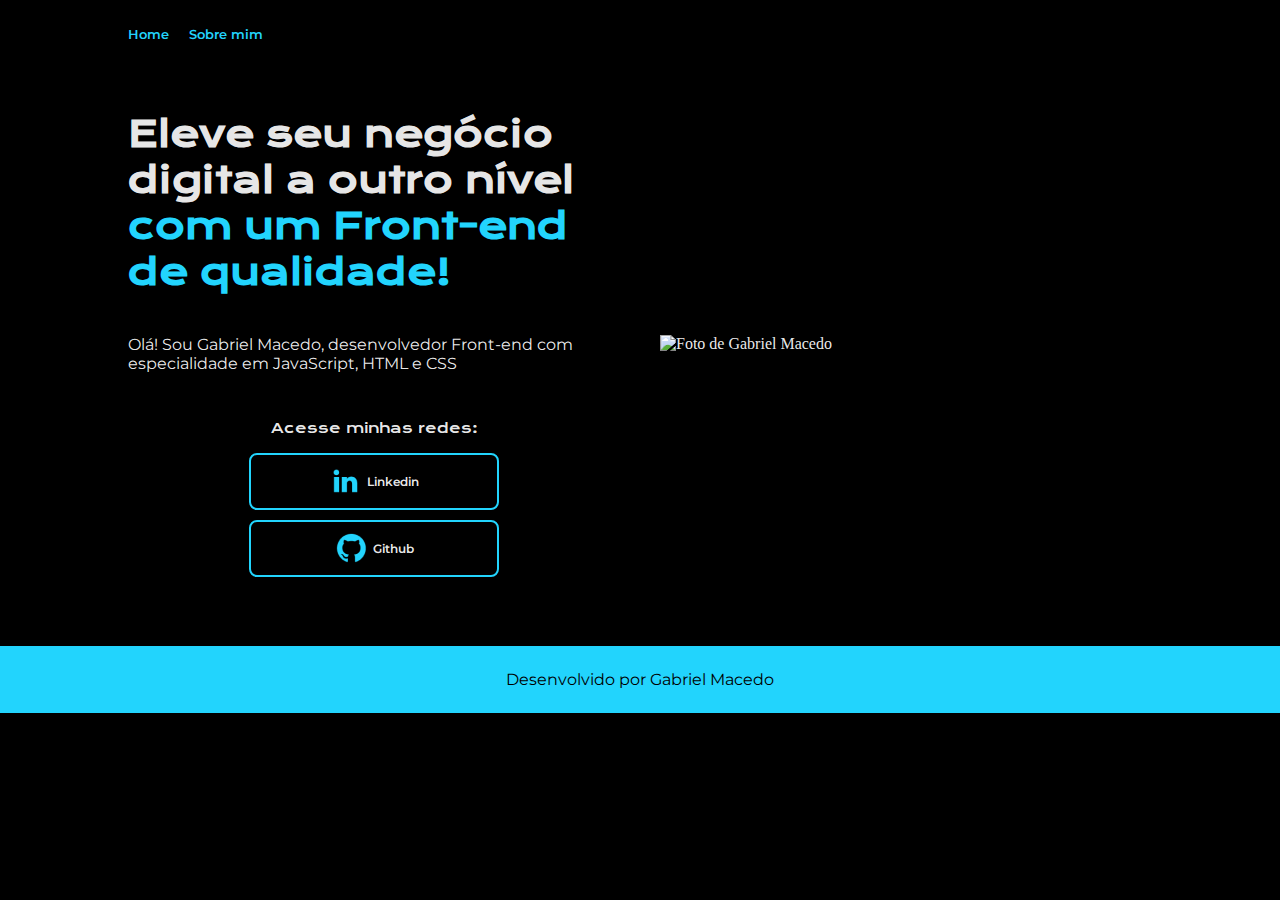
==== index.html @ 167f3924 "Add files via upload" ====
<!DOCTYPE html>
<html lang="pt-br">
<head>
    <meta charset="UTF-8">
    <meta http-equiv="X-UA-Compatible" content="IE=edge">
    <meta name="viewport" content="width=device-width, initial-scale=1.0">
    <title>Portfólio</title>
    <link rel="stylesheet" href="./styles/style.css">
</head>
<body>
    <header class="cabecalho">
        <nav class="cabecalho__menu"> 
            <a class="cabecalho__menu__link" href="index.html">Home</a>
            <a class="cabecalho__menu__link" href="about.html">Sobre mim</a>
        </nav>
    </header>
    <main class="apresentacao">
        <section class="apresentacao__conteudo">
            <h1 class="apresentacao__conteudo__titulo">Eleve seu negócio digital a outro nível <strong class="titulo-destaque">com um Front-end de qualidade!</strong></h1>
            <p class="apresentacao__conteudo__texto">Olá! Sou Gabriel Macedo, desenvolvedor Front-end com especialidade em JavaScript, HTML e CSS</p>
            <div class="apresentacao__links">
                <h2 class="apresentacao__links_subtitulo">Acesse minhas redes:</h2>
                <a class="apresentacao__links__navegacao" href="https://linkedin.com/in/gabriel-macedo-santos">
                    <img src="./assets/linkedin.png" >
                    Linkedin
                </a>
                <a class="apresentacao__links__navegacao" href="https://github.com/MGabrielSantos">
                    <img src="./assets/github.png" >
                    Github
                </a>
            </div>
        </section>
        <img class="apresentacao_imagem" src="./assets/Gabriel Macedo.jpeg" alt="Foto de Gabriel Macedo">
    </main>
    <footer class="rodape">
        <p>Desenvolvido por Gabriel Macedo</p>
    </footer>
</body>
</html>
---- styles/style.css ----
@import url('https://fonts.googleapis.com/css2?family=Krona+One&family=Montserrat&display=swap');

:root {
    --first-color: #000000;
    --second-color: #F6F6F6F6;
    --third-color: #22D4FD;
    --hover-color: #272727;

    --first-source: 'Krona One', sans-serif;
    --second-source: 'Montserrat', sans-serif;
}

*{
    margin: 0;
    padding: 0;
}

body {
    /* height: 90vh; */
    box-sizing: border-box;
    background-color: var(--first-color);
    color: var(--second-color);
}

.cabecalho {
    padding: 2% 0% 0% 10%;
}

.cabecalho__menu {
    display: flex;
    gap: 20px;
}

.cabecalho__menu__link {
    font-family: var(--second-source);
    font-size: 0.81rem;
    font-weight: 600;
    color: var(--third-color);
    text-decoration: none;

}

.apresentacao {
    padding: 5.4% 10%;
    display: flex;
    align-items: center;
    justify-content: space-between;
    gap: 40px;
}

.apresentacao__conteudo__titulo {
    font-size: 2.25rem;
    font-family: var(--first-source);
}

.titulo-destaque {
    color: var(--third-color);
}

.apresentacao__conteudo {
    width: 50%;
    display: flex;
    flex-direction: column;
    gap: 40px;
}

.apresentacao__conteudo__texto {
    font-size: 1rem;
    font-family: var(--second-source);
}

.apresentacao__links {
    display: flex;
    flex-direction: column;
    align-items: center;
    gap: 10px;
    justify-content: space-between;
}

.apresentacao__links_subtitulo {
    font-family: var(--first-source);
    font-weight: 400;
    font-size: 0.87rem;
    padding: 6px;
}

.apresentacao__links__navegacao {
    text-decoration: none;
    /* background-color: #22D4fd; */
    display: flex;
    justify-content: center;
    align-items: center;
    gap: 5px;
    border: 2px solid var(--third-color);
    width: 50%;
    text-align: center;
    border-radius: 8px;
    font-size: 0.75rem;
    font-weight: 600;
    padding: 10.5px 0;
    color: var(--second-color);
    font-family: var(--second-source);
}

.apresentacao__links__link:hover {
    background-color: var(--hover-color);
}

.apresentacao_imagem {
    width: 50%;
}

.rodape {
    padding: 24px;
    color: var(--first-color);
    background-color: var(--third-color);
    text-align: center;
    font-family: var(--second-source);
    font-size: 1rem;
    font-weight: 400;
}

@media (max-width: 1000px) {
    .cabecalho {
        padding: 10%;
    }

    .cabecalho__menu {
        justify-content: center;
    }
    
    .apresentacao {
        flex-direction: column-reverse;
        padding: 5%;
    }
    .apresentacao__conteudo {
        width: auto;
    }
    
}
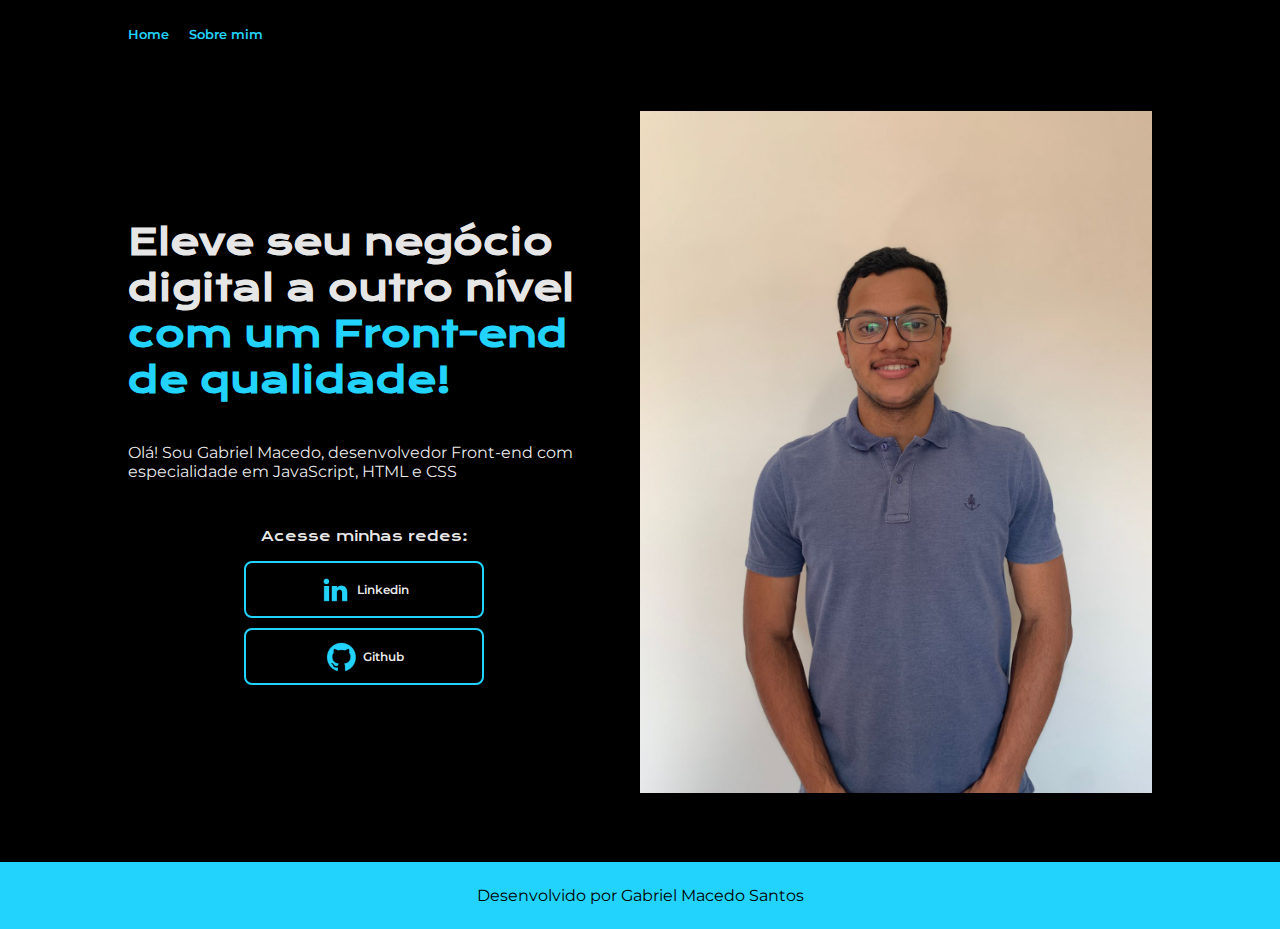
==== commit e1deb185: "Modificando arquivo index.html" ====
--- a/index.html
+++ b/index.html
@@ -33,7 +33,7 @@
         <img class="apresentacao_imagem" src="./assets/Gabriel Macedo.jpeg" alt="Foto de Gabriel Macedo">
     </main>
     <footer class="rodape">
-        <p>Desenvolvido por Gabriel Macedo</p>
+        <p>Desenvolvido por Gabriel Macedo Santos</p>
     </footer>
 </body>
 </html>